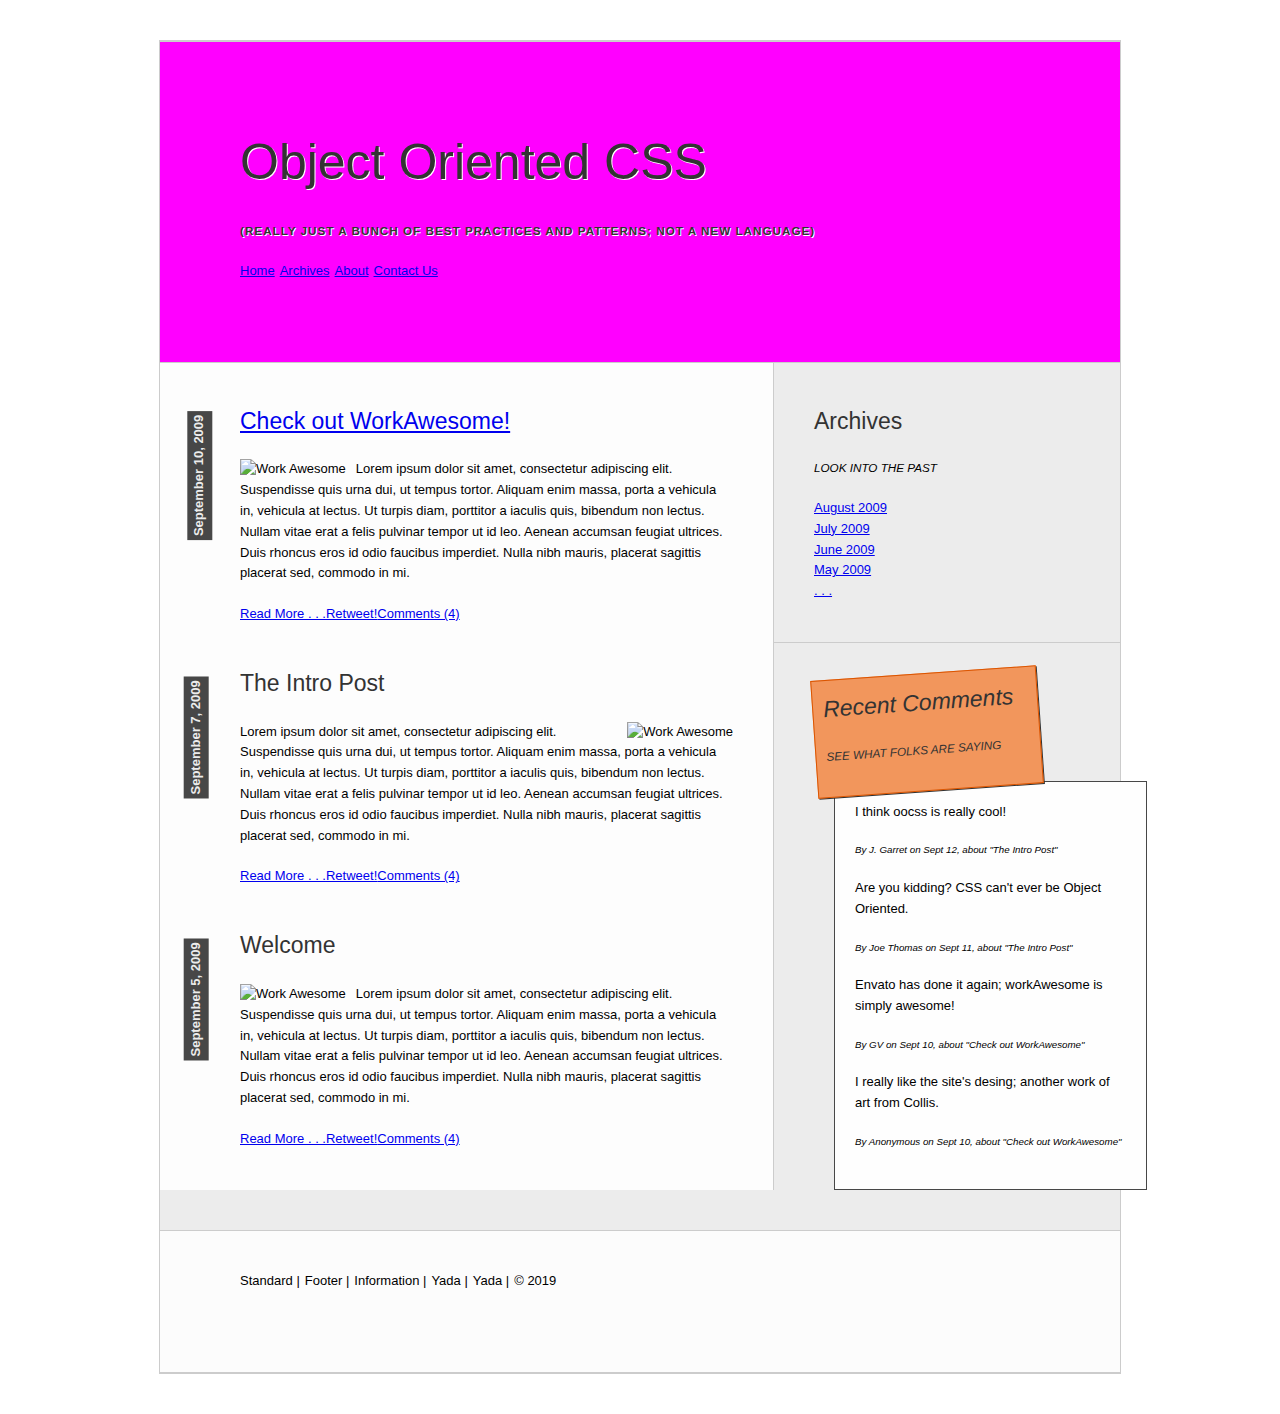
==== week1/object/object-css.html @ 83ecf325 "week1" ====
<!DOCTYPE html>
<html>
  <head>
    <meta charset='utf-8' />
    <title>Object Oriented CSS</title>
    <!--[if IE]><script src="http://nettuts.s3.amazonaws.com/450_ooCss/http://html5shiv.googlecode.com/svn/trunk/html5.js"></script><![endif]-->
    <!-- This makes IE recognize and use the HTML5 elements -->
    <!-- <link type="text/css" rel="stylesheet" href="./css/styles.css" /> -->
    <link type="text/css" rel="stylesheet" href="./css/styles.min.css" />
  </head>
  <!DOCTYPE html>
  <html>

    <body>
      <article id="container">
        <header>
          <h1>Object Oriented CSS</h1>
          <h2 class="subtitle">(really just a bunch of best practices and patterns; not a new language)</h2>
          <nav>
            <ul>
               <li><a href="index.htm" class="selected">Home</a></li>
               <li><a href="=post.htm">Archives</a></li>
               <li><a href="#">About</a></li>
               <li><a href="#">Contact Us</a></li>
            </ul>
          </nav>
        </header>

        <section>
          <article class="post">
            <header>
              <span class="date">September 10, 2009</span>
              <h2><a href="post.htm">Check out WorkAwesome!</a></h2>
            </header>
            <section>
              <img src="http://nettuts.s3.amazonaws.com/450_ooCss/img/wa.jpg" alt="Work Awesome" />
              <p>Lorem ipsum dolor sit amet, consectetur adipiscing elit. Suspendisse quis urna dui,
              ut tempus tortor. Aliquam enim massa, porta a vehicula in, vehicula at lectus. Ut turpis
              diam, porttitor a iaculis quis, bibendum non lectus. Nullam vitae erat a felis pulvinar
              tempor ut id leo. Aenean accumsan feugiat ultrices. Duis rhoncus eros id odio faucibus
              imperdiet. Nulla nibh mauris, placerat sagittis placerat sed, commodo in mi.</p>
            </section>
            <footer>
              <ul>
                <li><a href="#">Read More . . .</a></li>
                <li><a href="#">Retweet!</a></li>
                <li><a href="#">Comments (4)</a></li>
              </ul>
            </footer>
          </article>
          <article class="post ext">
            <header>
              <span class="date">September 7, 2009</span>
              <h2>The Intro Post</h2>
            </header>
            <section>
              <img src="http://nettuts.s3.amazonaws.com/450_ooCss/img/wa.jpg" alt="Work Awesome" />
              <p>Lorem ipsum dolor sit amet, consectetur adipiscing elit. Suspendisse quis urna dui,
              ut tempus tortor. Aliquam enim massa, porta a vehicula in, vehicula at lectus. Ut turpis
              diam, porttitor a iaculis quis, bibendum non lectus. Nullam vitae erat a felis pulvinar
              tempor ut id leo. Aenean accumsan feugiat ultrices. Duis rhoncus eros id odio faucibus
              imperdiet. Nulla nibh mauris, placerat sagittis placerat sed, commodo in mi.</p>
            </section>
            <footer>
              <ul>
                <li><a href="#">Read More . . .</a></li>
                <li><a href="#">Retweet!</a></li>
                <li><a href="#">Comments (4)</a></li>
              </ul>
            </footer>
          </article>
          <article class="post">
            <header>
              <span class="date">September 5, 2009</span>
              <h2>Welcome</h2>
            </header>
            <section>
              <img src="http://nettuts.s3.amazonaws.com/450_ooCss/img/wa.jpg" alt="Work Awesome" />
              <p>Lorem ipsum dolor sit amet, consectetur adipiscing elit. Suspendisse quis urna dui,
              ut tempus tortor. Aliquam enim massa, porta a vehicula in, vehicula at lectus. Ut turpis
              diam, porttitor a iaculis quis, bibendum non lectus. Nullam vitae erat a felis pulvinar
              tempor ut id leo. Aenean accumsan feugiat ultrices. Duis rhoncus eros id odio faucibus
              imperdiet. Nulla nibh mauris, placerat sagittis placerat sed, commodo in mi.</p>
            </section>
            <footer>
              <ul>
                <li><a href="#">Read More . . .</a></li>
                <li><a href="#">Retweet!</a></li>
                <li><a href="#">Comments (4)</a></li>
              </ul>
            </footer>
          </article>
        </section>
        <aside>
          <article class="side-box">
            <header>
              <h2>Archives</h2>
              <p>look into the past</p>
            </header>
            <section>
              <ul>
                <li><a href="#">August 2009</a></li>
                <li><a href="#">July 2009</a></li>
                <li><a href="#">June 2009</a></li>
                <li><a href="#">May 2009</a></li>
                <li><a href="#"> . . . </a></li>
              </ul>
            </section>
          </article>
          <article class="pop-out side-box">
            <header id="post-it" class="post-it">
              <h2>Recent Comments</h2>
              <p>see what folks are saying</p>
            </header>
            <section>
              <ul>
                <li>
                  <p>I think oocss is really cool!</p>
                  <p class="meta">By J. Garret on Sept 12, about "The Intro Post"</p>
                </li>
                <li>
                  <p>Are you kidding? CSS can't ever be Object Oriented.</p>
                  <p class="meta">By Joe Thomas on Sept 11, about "The Intro Post"</p>
                </li>
                <li>
                  <p>Envato has done it again; workAwesome is simply awesome!</p>
                  <p class="meta">By GV on Sept 10, about "Check out WorkAwesome"</p>
                </li>
                <li>
                  <p>I really like the site's desing; another work of art from Collis.</p>
                  <p class="meta">By Anonymous on Sept 10, about "Check out WorkAwesome"</p>
                </li>
              </ul>
            </section>
          </article>
        </aside>

        <footer>
          <ul>
            <li>Standard</li>
            <li>Footer</li>
            <li>Information</li>
            <li>Yada</li>
            <li>Yada</li>
            <li>© 2019</li>
          </ul>
        </footer>

      </article>

      <!-- <script src="./js/scripts.js"></script> -->
      <script src="./js/scripts.min.js"></script>
    </body>

</html>
---- week1/object/css/styles.css ----
/* import module css reset */
@import "./reset.css";
/* import module for typography */
@import "./text.css";

/* container css */
@import "./components/constainer.css";

/*
#container {
  margin: 40px auto;
  width: 960px;
  border: 1px solid #ccc;
  background: #ececec;
}
#container > header,
#container > footer {
  padding: 80px 80px 80px;
  width: 800px;
  overflow: hidden;
  border: 1px solid #ccc;
  border-width: 1px 0 1px 0;
}
#container > header {
  background-color: magenta;
}
#container > header li,
#container > footer li {
  float: left;
  padding: 0 5px 0 0;
  background: none;
}
#container > section {
  background: #fdfdfd;
  padding: 0 40px 40px 80px;
  float: left;
  width: 493px;
  border-right: 1px solid #ccc;
}
#container > aside {
  padding-top: 20px;
  float: left;
  width: 346px;
}
#container > footer {
  padding: 40px 80px 80px;
  background: #fcfcfc;
}
#container > footer li:after {
  content: " |";
}
#container > footer li:last-child:after {
  content: "";
}
*/
/* post css */
.post {
  overflow: visible;
  margin-top: 40px;
}
.post > header {
  margin: 0 0 20px 0;
  position: relative;
}
.post .date {
  padding: 2px 4px;
  background: #474747;
  color: #ececec;
  font-weight: bold;
  transform: rotate(270deg);
  -moz-transform: rotate(270deg);
  -webkit-transform: rotate(270deg);
  position: absolute;
  top: 60px;
  left: -105.5px;
}
.post img {
  float: left;
  margin-right: 10px;
}
.post.ext img {
  float: right;
  margin: 0 0 0 10px;
}
.post footer {
  overflow: hidden;
}
.post footer li {
  float: left;
  background: none;
}

.side-box {
  padding: 20px 80px 20px 40px;
}
.side-box:not(:last-child) {
  border-bottom: 1px solid #ccc;
}
.side-box > header h3 {
  margin-bottom: 0;
}
.side-box > header p {
  text-transform: uppercase;
  font-style: italic;
  font-size: 90%;
}

/* pop out section */
.pop-out > section > * {
  display: block;
  background: #fefefe;
  border: 1px solid #474747;
  padding: 20px;
  position: relative;
  width: 120%;
  left: 20px;
}

/* post it component */
.post-it {
  border: 1px solid #db5500;
  padding: 10px;
  font-style: italic;
  position: relative;
  background: #f2965c;
  color: #333;
  transform: rotate(356deg);
  -moz-transform: rotate(356deg);
  -webkit-transform: rotate(356deg);
  z-index: 10;
  top: 10px;
  box-shadow: 1px 1px 0px #333;
  -moz-box-shadow: 1px 1px 0px #333;
  -webkit-box-shadow: 1px 1px 0px #333;
}

.meta {
  font-size: 75%;
  font-style: italic;
}
.subtitle {
  text-transform: uppercase;
  font-size: 90%;
  font-weight: bold;
  letter-spacing: 1px;
  text-shadow: 1px 1px 0 #fff;
}

/* cmment component */

.comment {
  border: 1px solid #ccc;
  border-radius: 7px;
  -moz-border-radius: 7px;
  -webkit-border-radius: 7px;
  padding: 10px;
  margin: 0 0 10px 0;
}
.comment > header > p {
  font-weight: bold;
  display: inline;
  margin: 0 10px 20px 0;
}

.reply.comment {
  margin-left: 80px;
}
.author.comment {
  color: #ececec;
  background: #474747;
}
---- week1/object/css/styles.min.css ----
@import "./reset.css";@import "./text.css";@import "./components/constainer.css";.post{overflow:visible;margin-top:40px}.post>header{margin:0 0 20px 0;position:relative}.post .date{padding:2px 4px;background:#474747;color:#ececec;font-weight:700;transform:rotate(270deg);-moz-transform:rotate(270deg);-webkit-transform:rotate(270deg);position:absolute;top:60px;left:-105.5px}.post img{float:left;margin-right:10px}.post.ext img{float:right;margin:0 0 0 10px}.post footer{overflow:hidden}.post footer li{float:left;background:none}.side-box{padding:20px 80px 20px 40px}.side-box:not(:last-child){border-bottom:1px solid #ccc}.side-box>header h3{margin-bottom:0}.side-box>header p{text-transform:uppercase;font-style:italic;font-size:90%}.pop-out>section>*{display:block;background:#fefefe;border:1px solid #474747;padding:20px;position:relative;width:120%;left:20px}.post-it{border:1px solid #db5500;padding:10px;font-style:italic;position:relative;background:#f2965c;color:#333;transform:rotate(356deg);-moz-transform:rotate(356deg);-webkit-transform:rotate(356deg);z-index:10;top:10px;box-shadow:1px 1px 0 #333;-moz-box-shadow:1px 1px 0 #333;-webkit-box-shadow:1px 1px 0 #333}.meta{font-size:75%;font-style:italic}.subtitle{text-transform:uppercase;font-size:90%;font-weight:700;letter-spacing:1px;text-shadow:1px 1px 0 #fff}.comment{border:1px solid #ccc;border-radius:7px;-moz-border-radius:7px;-webkit-border-radius:7px;padding:10px;margin:0 0 10px 0}.comment>header>p{font-weight:700;display:inline;margin:0 10px 20px 0}.reply.comment{margin-left:80px}.author.comment{color:#ececec;background:#474747}1 2 3 4 5 6 7 8 9 10 11 12 #container header nav{...}.primary-nav{...}article.feat-post{...}.feat-post{...}.news{background:#eee;border-radius:5px;box-shadow:inset 0 1px 2px rgba(0,0,0,.25)}.social{background:#eee;border-radius:5px;box-shadow:inset 0 1px 2px rgba(0,0,0,.25)}.news,.social{background:#eee;border-radius:5px;box-shadow:inset 0 1px 2px rgba(0,0,0,.25)}.modal{background:#eee;border-radius:5px;box-shadow:inset 0 1px 2px rgba(0,0,0,.25)}
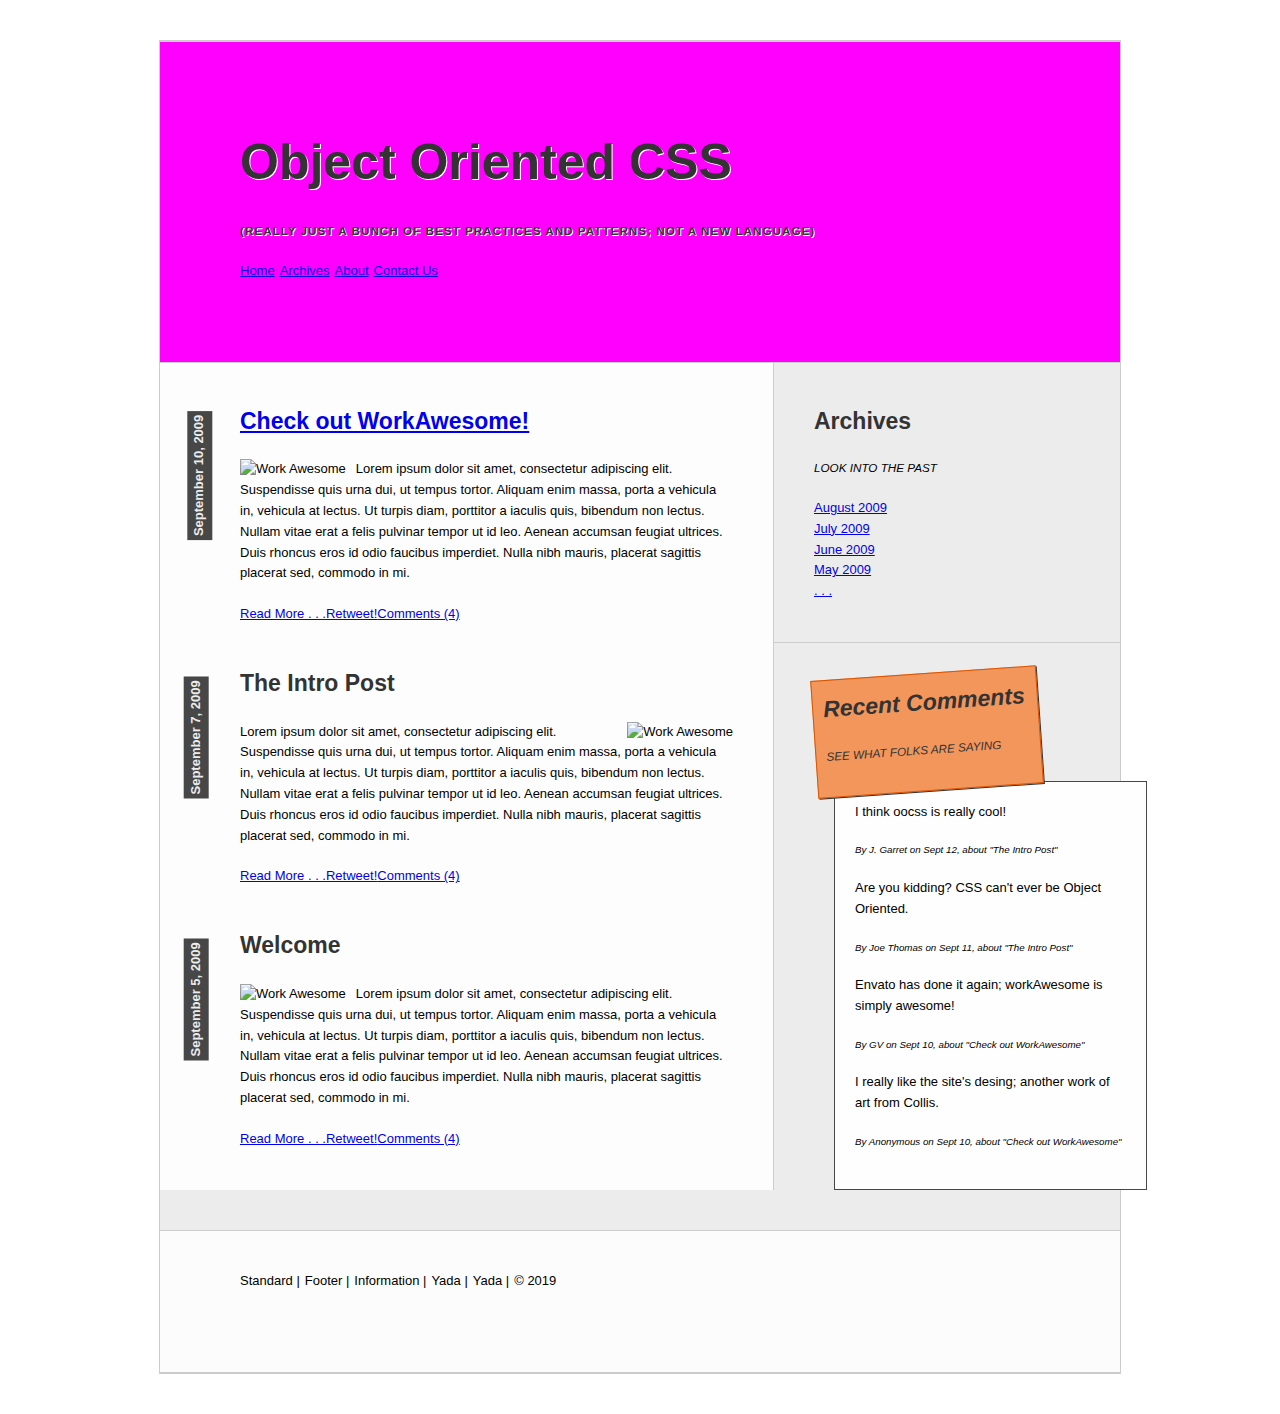
==== commit 215fd745: "updated from lesson" ====
--- a/week1/object/object-css.html
+++ b/week1/object/object-css.html
@@ -14,7 +14,7 @@
     <body>
       <article id="container">
         <header>
-          <h1>Object Oriented CSS</h1>
+          <h1 id="h1" class="h1">Object Oriented CSS</h1>
           <h2 class="subtitle">(really just a bunch of best practices and patterns; not a new language)</h2>
           <nav>
             <ul>
@@ -69,6 +69,9 @@
               </ul>
             </footer>
           </article>
+
+          <!-- post type  -->
+
           <article class="post">
             <header>
               <span class="date">September 5, 2009</span>
--- a/week1/object/css/styles.css
+++ b/week1/object/css/styles.css
@@ -4,148 +4,11 @@
 @import "./text.css";
 
 /* container css */
-@import "./components/constainer.css";
+@import "./components/container.min.css";
 
-/*
-#container {
-  margin: 40px auto;
-  width: 960px;
-  border: 1px solid #ccc;
-  background: #ececec;
-}
-#container > header,
-#container > footer {
-  padding: 80px 80px 80px;
-  width: 800px;
-  overflow: hidden;
-  border: 1px solid #ccc;
-  border-width: 1px 0 1px 0;
-}
-#container > header {
-  background-color: magenta;
-}
-#container > header li,
-#container > footer li {
-  float: left;
-  padding: 0 5px 0 0;
-  background: none;
-}
-#container > section {
-  background: #fdfdfd;
-  padding: 0 40px 40px 80px;
-  float: left;
-  width: 493px;
-  border-right: 1px solid #ccc;
-}
-#container > aside {
-  padding-top: 20px;
-  float: left;
-  width: 346px;
-}
-#container > footer {
-  padding: 40px 80px 80px;
-  background: #fcfcfc;
-}
-#container > footer li:after {
-  content: " |";
-}
-#container > footer li:last-child:after {
-  content: "";
-}
-*/
+
 /* post css */
-.post {
-  overflow: visible;
-  margin-top: 40px;
-}
-.post > header {
-  margin: 0 0 20px 0;
-  position: relative;
-}
-.post .date {
-  padding: 2px 4px;
-  background: #474747;
-  color: #ececec;
-  font-weight: bold;
-  transform: rotate(270deg);
-  -moz-transform: rotate(270deg);
-  -webkit-transform: rotate(270deg);
-  position: absolute;
-  top: 60px;
-  left: -105.5px;
-}
-.post img {
-  float: left;
-  margin-right: 10px;
-}
-.post.ext img {
-  float: right;
-  margin: 0 0 0 10px;
-}
-.post footer {
-  overflow: hidden;
-}
-.post footer li {
-  float: left;
-  background: none;
-}
-
-.side-box {
-  padding: 20px 80px 20px 40px;
-}
-.side-box:not(:last-child) {
-  border-bottom: 1px solid #ccc;
-}
-.side-box > header h3 {
-  margin-bottom: 0;
-}
-.side-box > header p {
-  text-transform: uppercase;
-  font-style: italic;
-  font-size: 90%;
-}
-
-/* pop out section */
-.pop-out > section > * {
-  display: block;
-  background: #fefefe;
-  border: 1px solid #474747;
-  padding: 20px;
-  position: relative;
-  width: 120%;
-  left: 20px;
-}
-
-/* post it component */
-.post-it {
-  border: 1px solid #db5500;
-  padding: 10px;
-  font-style: italic;
-  position: relative;
-  background: #f2965c;
-  color: #333;
-  transform: rotate(356deg);
-  -moz-transform: rotate(356deg);
-  -webkit-transform: rotate(356deg);
-  z-index: 10;
-  top: 10px;
-  box-shadow: 1px 1px 0px #333;
-  -moz-box-shadow: 1px 1px 0px #333;
-  -webkit-box-shadow: 1px 1px 0px #333;
-}
-
-.meta {
-  font-size: 75%;
-  font-style: italic;
-}
-.subtitle {
-  text-transform: uppercase;
-  font-size: 90%;
-  font-weight: bold;
-  letter-spacing: 1px;
-  text-shadow: 1px 1px 0 #fff;
-}
-
+@import "./components/post.min.css";
 /* cmment component */
 
 .comment {
@@ -169,3 +32,12 @@
   color: #ececec;
   background: #474747;
 }
+
+
+
+
+
+
+h1,h2,h3{
+  font-weight: 800
+}--- a/week1/object/css/styles.min.css
+++ b/week1/object/css/styles.min.css
@@ -1,7 +1 @@
-@import "./reset.css";@import "./text.css";@import "./components/constainer.css";.post{overflow:visible;margin-top:40px}.post>header{margin:0 0 20px 0;position:relative}.post .date{padding:2px 4px;background:#474747;color:#ececec;font-weight:700;transform:rotate(270deg);-moz-transform:rotate(270deg);-webkit-transform:rotate(270deg);position:absolute;top:60px;left:-105.5px}.post img{float:left;margin-right:10px}.post.ext img{float:right;margin:0 0 0 10px}.post footer{overflow:hidden}.post footer li{float:left;background:none}.side-box{padding:20px 80px 20px 40px}.side-box:not(:last-child){border-bottom:1px solid #ccc}.side-box>header h3{margin-bottom:0}.side-box>header p{text-transform:uppercase;font-style:italic;font-size:90%}.pop-out>section>*{display:block;background:#fefefe;border:1px solid #474747;padding:20px;position:relative;width:120%;left:20px}.post-it{border:1px solid #db5500;padding:10px;font-style:italic;position:relative;background:#f2965c;color:#333;transform:rotate(356deg);-moz-transform:rotate(356deg);-webkit-transform:rotate(356deg);z-index:10;top:10px;box-shadow:1px 1px 0 #333;-moz-box-shadow:1px 1px 0 #333;-webkit-box-shadow:1px 1px 0 #333}.meta{font-size:75%;font-style:italic}.subtitle{text-transform:uppercase;font-size:90%;font-weight:700;letter-spacing:1px;text-shadow:1px 1px 0 #fff}.comment{border:1px solid #ccc;border-radius:7px;-moz-border-radius:7px;-webkit-border-radius:7px;padding:10px;margin:0 0 10px 0}.comment>header>p{font-weight:700;display:inline;margin:0 10px 20px 0}.reply.comment{margin-left:80px}.author.comment{color:#ececec;background:#474747}1 2 3 4 5 6 7 8 9 10 11 12 #container header nav{...}.primary-nav{...}article.feat-post{...}.feat-post{...}.news{background:#eee;border-radius:5px;box-shadow:inset 0 1px 2px rgba(0,0,0,.25)}.social{background:#eee;border-radius:5px;box-shadow:inset 0 1px 2px rgba(0,0,0,.25)}.news,.social{background:#eee;border-radius:5px;box-shadow:inset 0 1px 2px rgba(0,0,0,.25)}.modal{background:#eee;border-radius:5px;box-shadow:inset 0 1px 2px rgba(0,0,0,.25)}
-
-
-
-
-
-
+@import "./reset.css";@import "./text.css";@import "./components/container.min.css";@import "./components/post.min.css";.comment{border:1px solid #ccc;border-radius:7px;-moz-border-radius:7px;-webkit-border-radius:7px;padding:10px;margin:0 0 10px 0}.comment>header>p{font-weight:700;display:inline;margin:0 10px 20px 0}.reply.comment{margin-left:80px}.author.comment{color:#ececec;background:#474747}h1,h2,h3{font-weight:800}